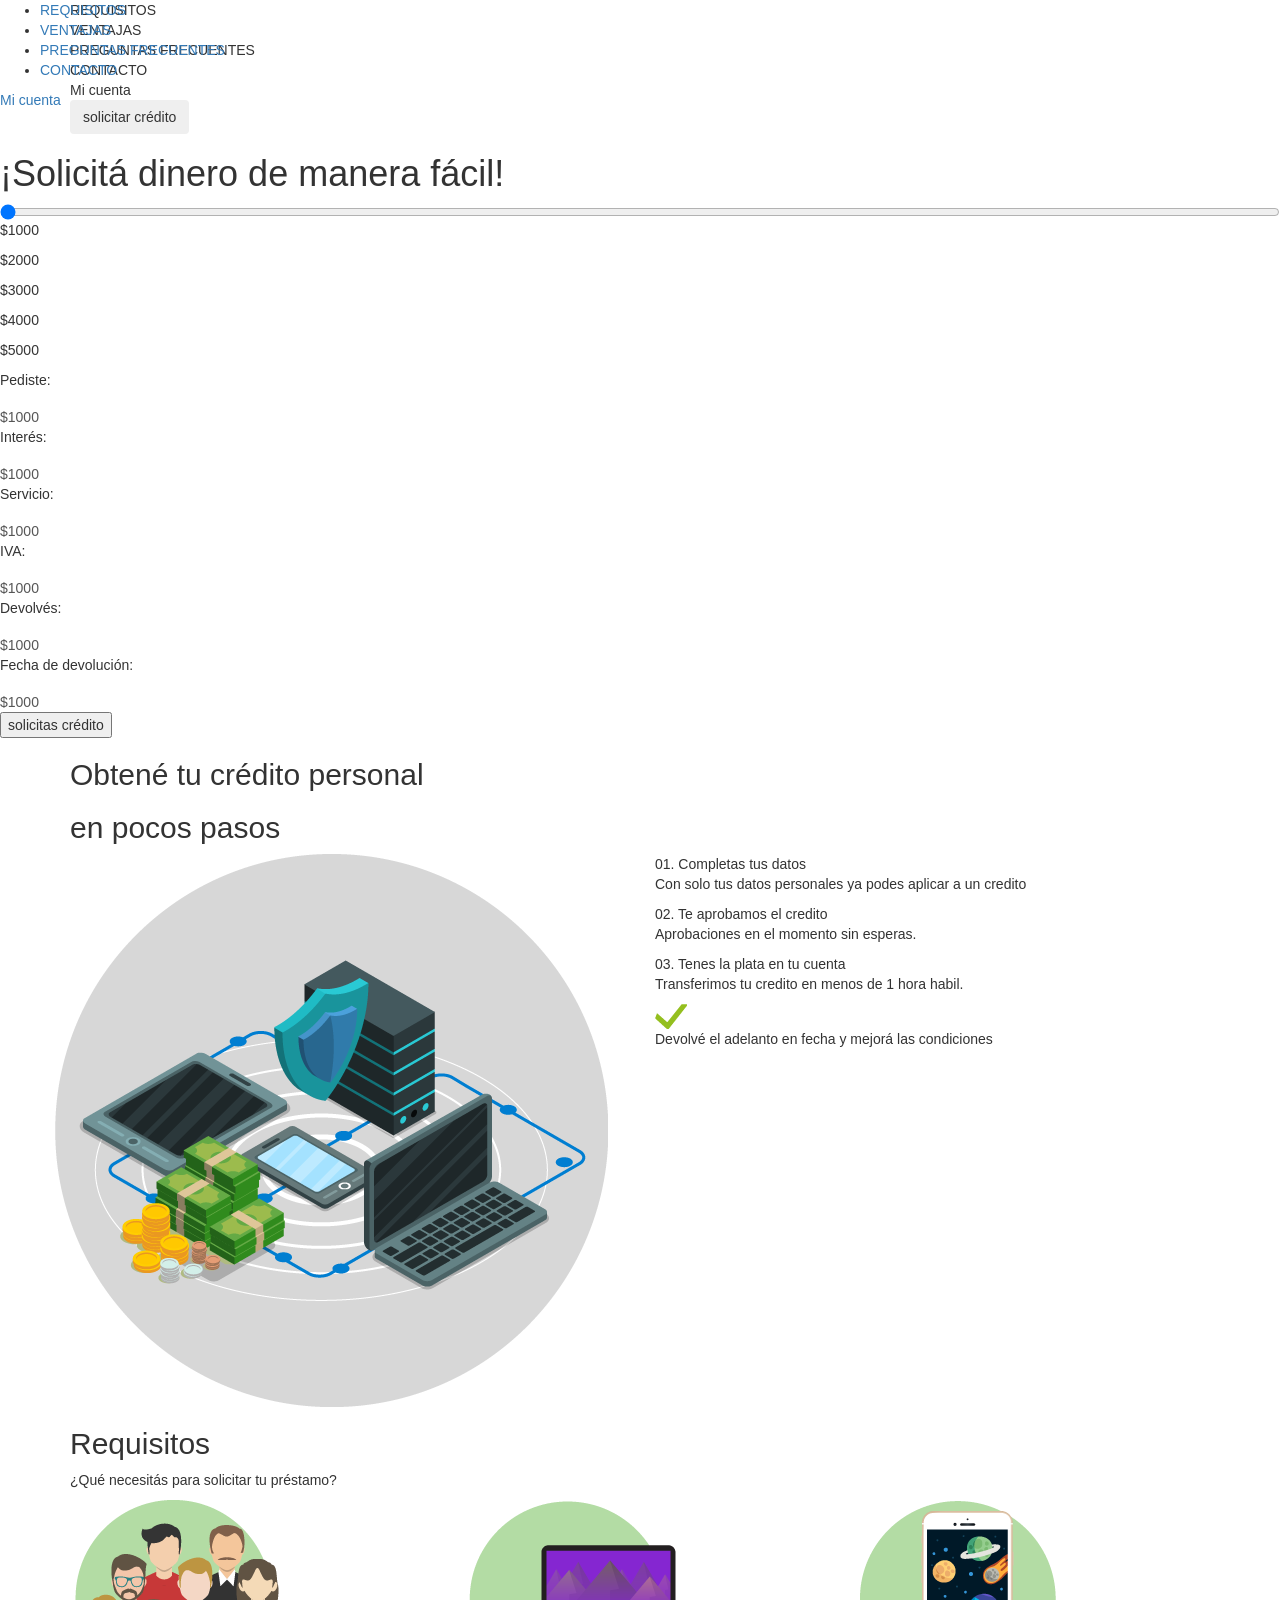
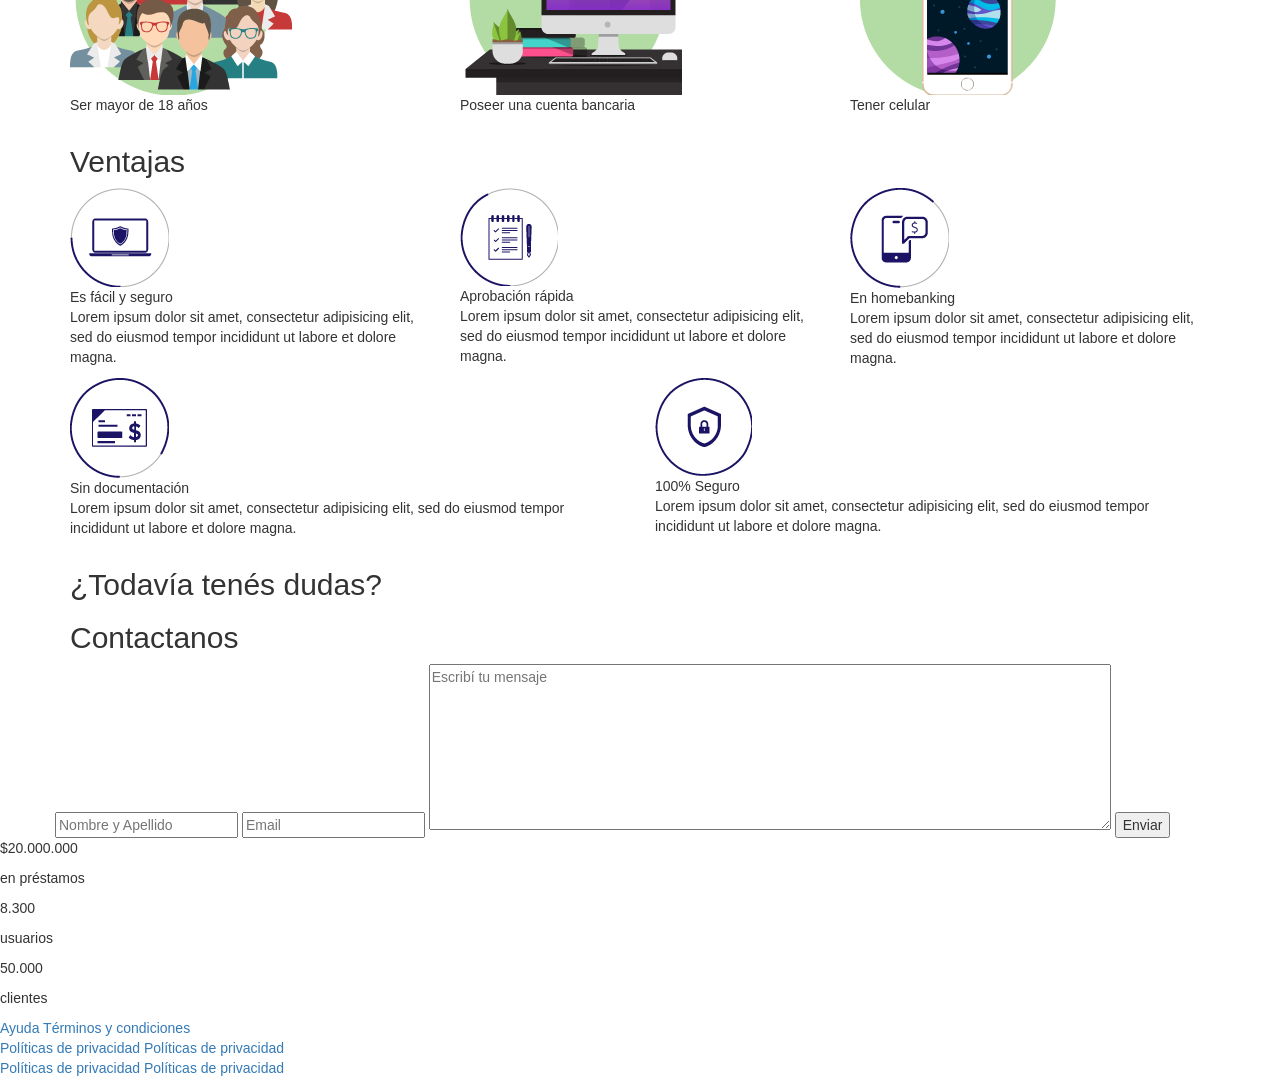
==== index.html @ 1335747f "fizzmod" ====
<!DOCTYPE html>
<html>
<head>
  <meta charset="utf-8">
  <meta name="viewport" content="width=device-width,user-scalable=no, initial-scale=1.0, maximum-scale=1.0, minimum-scale=1.0">
  <link rel="stylesheet" href="bootstrap/css/bootstrap-theme.css">
  <link rel="stylesheet" href="bootstrap/css/bootstrap-theme.min.css">
  <link rel="stylesheet" href="bootstrap/css/bootstrap.css">
  <link rel="stylesheet" href="bootstrap/css/bootstrap.min.css">
  <link href="https://fonts.googleapis.com/css?family=Open+Sans:300,400,600,700,800" rel="stylesheet">
  <link rel="stylesheet" href="/css/app.css">
  <title>AdelantosYA</title>
</head>
<body data-spy="scroll" data-target=".navbar" data-offset="50">
  <section class="order">
    <header class="container">
      <div class="layout">
        <div class="header">
          <div class="header-top">
            <div data-link="" class="app-menu-burger OSFillParent" href="#" id="b2-Menu">
              <div data-container="" class="app-menu-line"></div>
              <div data-container="" class="app-menu-line OSAutoMarginTop"></div>
              <div data-container="" class="app-menu-line OSAutoMarginTop"></div>
            </div>
            <div class="logo">
            </div>
          </div>
        </div>

        <div data-container="" class="center-content">
          <div class="center-content-header ph" id="b3-Top"></div>
          <div class="center-content-container ph" id="b3-Center">
            <div data-container="">
            </div>
          </div>
          <div class="center-content-bottom ph" id="b3-Bottom"></div>
        </div>

        <div class="menu">
          <div class="menu-background" style="cursor: pointer;"></div>
          <div class="app-menu-container">
            <div class="app-menu">
              <div class="top">
                <div class="top-overlay">
                </div>
              </div>
              <div class="bottom">
                <div class="list-item"><a href="#requirements" title="Requisitos"></a>REQUISITOS</div>
                <div class="list-item"><a href="#ventajas" title="Ventajas"></a>VENTAJAS</div>
                <div class="list-item"><a href="#preguntas-frecuentes" title="PreguntasFrecuentes"></a>PREGUNTAS FRECUENTES</div>
                <div class="list-item"><a href="#contact" title="Contacto"></a>CONTACTO</div>
                <div class="list-item"><a href="#mi-cuenta" title="Mi cuetna"></a>Mi cuenta</div>
                <button type="solicitud" name="button" class="btn">solicitar crédito</button>
              </div>
            </div>
          </div>
        </div>
      </div>

      <div class="container-fluid">
        <nav id="header" class="navbar navbar-fixed-top fixed-theme">
          <div class="logo">
          </div>
          <div class="menu-desktop">
            <ul>
              <li><a href="#requirements" title="requirements"class="menu-b">REQUISITOS</a></li>
              <li><a href="#ventajas" title="Ventajas" class="menu-b">VENTAJAS</a></li>
              <li><a href="#" class="menu-b">PREGUNTAS FRECUENTES</a></li>
              <li><a href="#contact" title="Contacto" class="menu-b">CONTACTO</a></li>
            </ul>
          </div>
          <div class="solicitud">
            <a href="#"><div class="user"></div>Mi cuenta</a>
          </div>
        </nav>
      </header>
      <div class="container-fluid">
        <div class="row">
          <div class="box">
            <form class="" action="index.html" method="post" oninput="pediste.value = '$'+(range.valueAsNumber * 1000)">

              <h2 class="number-mobile visible-xs visible-sm" id="numberMobile">$1000</h2>
              <h1 class="hidden-xs hidden-sm">¡Solicitá dinero de manera fácil!</h1>
              <input type="range" name="range" value="1" min="1" max="5" id="range" onchange="prestamo(this.value)">
              <div class="number hidden-xs hidden-sm">
                <p>$1000</p><p>$2000</p><p>$3000</p><p>$4000</p><p>$5000</p>
              </div>
              <div class="ticket">
                <div  class="title-answer underscore">
                  <p>Pediste:</p><output class="return" for="range" name="pediste">$1000</output>
                </div>
                <div class="title-answer underscore">
                  <p>Interés:</p><output class="return">$1000</output>
                </div>
                <div class="title-answer underscore">
                  <p>Servicio:</p><output class="return">$1000</output>
                </div>
                <div class="title-answer underscore underscore">
                  <p>IVA:</p><output class="return">$1000</output>
                </div>
                <div class="title-answer underscore">
                  <p>Devolvés:</p><output class="return">$1000</output>
                </div>
                <div class="title-answer underscore underscore">
                  <p>Fecha de devolución:</p><output class="return">$1000</output>
                </div>
              </div>
              <button type="¡SOLICITAR YA!" name="button" class="btn-medium">solicitas crédito</button>
            </form>
          </div>
        </div>
      </div>
    </div>
  </div>
</section>
<section class="pocos-pasos">
  <div class="container">
    <div class="row">
      <div class="col-md-12 title">
        <h2 class="title">Obtené tu crédito personal</h2>
        <h2 class="title">en pocos pasos</h2>
        <div class="bbottom">
        </div>
      </div>
      <div class="row title">
        <div class="col-md-6">
          <div class="img"><img src="img/pocos-pasos.png" alt="background-image"></div>
        </div>
        <div class="col-md-6">
          <div class="paragraph">
            <span class="subtitle">01. Completas tus datos</span>
            <p class="definition">Con solo tus datos personales ya podes aplicar a un credito</p>
          </div>
          <div class="paragraph">
            <span class="subtitle">02. Te aprobamos el credito</span>
            <p class="definition">Aprobaciones en el momento sin esperas.</p>
          </div>
          <div class="paragraph">
            <span class="subtitle">03. Tenes la plata en tu cuenta</span>
            <p class="definition">Transferimos tu credito en menos de 1 hora habil.</p>
          </div>
          <div class="violet">
            <div class="triangle">
            </div>
            <div class="tilde">
              <img src="img/tilde.png" alt="v" class="tilde">
            </div>
            <div>
              <p class="violet-typo">
                Devolvé el adelanto en fecha y mejorá las condiciones
              </p>
            </div>
          </div>
        </div>
      </div>
    </div>
  </div>
</section>
<section class="requirements">
  <div class="container"><a name="requirements"></a>
    <h2 class="title">Requisitos</h2>
    <div class="bbottom"></div>
    <div class="row">
      <div class="col-md-12">
        <p class="subtitle-req">¿Qué necesitás para solicitar tu préstamo?</p>
      </div>
      <div class="col-md-4 center">
        <img src="img/ser-mayor.png" alt="Ser mayor">
        <p class="subtitle">Ser mayor de 18 años</p>
      </div>
      <div class="col-md-4 center">
        <img src="img/homebancking.png" alt="Homebancking">
        <p class="subtitle">Poseer una cuenta bancaria</p>
      </div>
      <div class="col-md-4 center">
        <img src="img/celphone.png" alt="Celphone">
        <p class="subtitle">Tener celular</p>
      </div>
    </div>
  </div>
</section>
<section class="ventajas"><a name="ventajas"></a>
  <div class="container">
    <h2 class="title">Ventajas</h2>
    <div class="bbottom"></div>
    <div class="row">
      <div class="col-md-4 center">
        <figure>
          <img src="img/ventajas/1.png" alt="Seguridada">
          <figcaption class="subtitle-b">Es fácil y seguro</figcaption>
          <p class="definition-b">Lorem ipsum dolor sit amet, consectetur adipisicing elit, sed do eiusmod tempor incididunt ut labore et dolore magna.</p>
        </figure>
      </div>
      <div class="col-md-4 center">
        <figure>
          <img src="img/ventajas/2.png" alt="Aprobación">
          <figcaption class="subtitle-b">Aprobación rápida</figcaption>
          <p class="definition-b">Lorem ipsum dolor sit amet, consectetur adipisicing elit, sed do eiusmod tempor incididunt ut labore et dolore magna.</p>
        </figure>
      </div>
      <div class="col-md-4 center">
        <figure>
          <img src="img/ventajas/3.png" alt="On line">
          <figcaption class="subtitle-b">En homebanking</figcaption>
          <p class="definition-b">Lorem ipsum dolor sit amet, consectetur adipisicing elit, sed do eiusmod tempor incididunt ut labore et dolore magna.</p>
        </figure>
      </div>
    </div>
    <div class="row">
      <div class="col-md-6 center">
        <figure>
          <img src="img/ventajas/4.png" alt="Documentación">
          <figcaption class="subtitle-b">Sin documentación</figcaption>
          <p class="definition-c">Lorem ipsum dolor sit amet, consectetur adipisicing elit, sed do eiusmod tempor incididunt ut labore et dolore magna.</p>
        </figure>
      </div>
      <div class="col-md-6 center">
        <figure>
          <img src="img/ventajas/5.png" alt="Seguridad">
          <figcaption class="subtitle-b">100% Seguro</figcaption>
          <p class="definition-c">Lorem ipsum dolor sit amet, consectetur adipisicing elit, sed do eiusmod tempor incididunt ut labore et dolore magna.</p>
        </figure>
      </div>
    </div>
  </div>
</section>
<section class="contact">
  <div class="container"><a name="contact"></a>
    <h2 class="title">¿Todavía tenés dudas?</h2>
    <h2 class="title">Contactanos</h2>
    <div class="bbottom"></div>
    <div class="row">
      <col-md-12>
      <div class="box">
        <input type="name" name="Nombre y Apellido" placeholder="Nombre y Apellido" class="email">
        <input type="email" name="Email" placeholder="Email" class="email">
        <textarea name="name" rows="8" cols="80" class="email" placeholder="Escribí tu mensaje"></textarea>
        <input type="submit" name="Enviar" value="Enviar" class="btn-small">
      </div>
    </div>
  </div>
</div>
</section>
<section class="testimony">
  <div>
    <p class="result">$20.000.000</p>
    <p class="people">en préstamos</p>
  </div>
  <div>
    <p class="result">8.300</p>
    <p class="people">usuarios</p></div>
    <div>
      <p class="result">50.000</p>
      <p class="people">clientes</p>
    </div>
  </section>
  <footer>
    <div class="logo">
    </div>
    <div class="terminos">
      <a href="#" class="result">Ayuda</a>
      <a href="#" class="people">Términos y condiciones</a>
    </div>
    <div class="terminos">
      <a href="#" class="result">Políticas de privacidad</a>
      <a href="#" class="people">Políticas de privacidad</a>
    </div>
    <div class="terminos">
      <a href="#" class="result">Políticas de privacidad</a>
      <a href="#" class="people">Políticas de privacidad</a>
    </div>
  </footer>
  <script type="text/javascript" src="js/jquery-3.2.1.min.js"></script>
  <script src="js/function.js" charset="utf-8"></script>
  <script src="js/functions.js" charset="utf-8"></script>
</body>
</html>
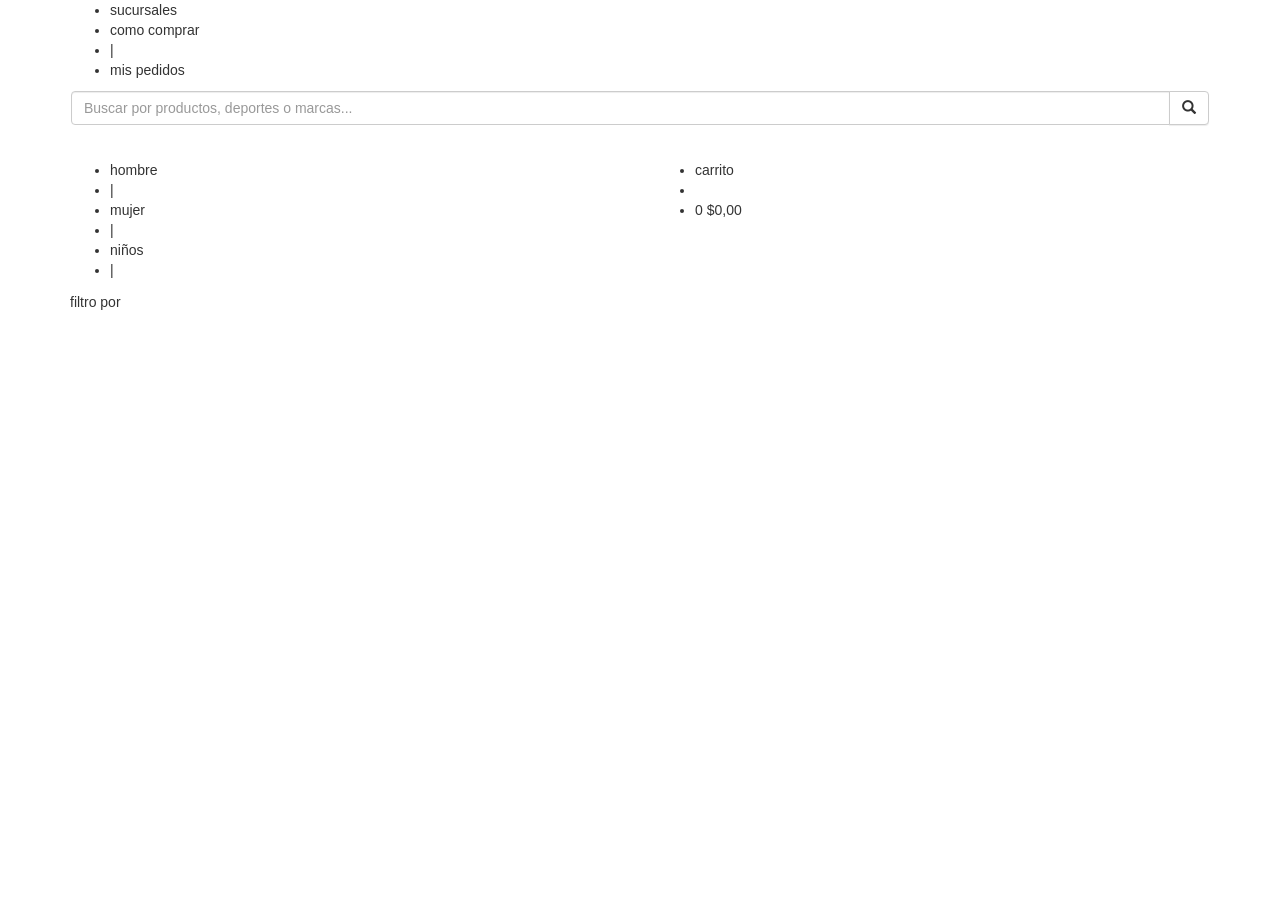
==== commit d622e077: "header" ====
--- a/index.html
+++ b/index.html
@@ -7,271 +7,120 @@
   <link rel="stylesheet" href="bootstrap/css/bootstrap-theme.min.css">
   <link rel="stylesheet" href="bootstrap/css/bootstrap.css">
   <link rel="stylesheet" href="bootstrap/css/bootstrap.min.css">
-  <link href="https://fonts.googleapis.com/css?family=Open+Sans:300,400,600,700,800" rel="stylesheet">
   <link rel="stylesheet" href="/css/app.css">
-  <title>AdelantosYA</title>
+  <title>Fizztest</title>
 </head>
-<body data-spy="scroll" data-target=".navbar" data-offset="50">
-  <section class="order">
-    <header class="container">
-      <div class="layout">
-        <div class="header">
-          <div class="header-top">
-            <div data-link="" class="app-menu-burger OSFillParent" href="#" id="b2-Menu">
-              <div data-container="" class="app-menu-line"></div>
-              <div data-container="" class="app-menu-line OSAutoMarginTop"></div>
-              <div data-container="" class="app-menu-line OSAutoMarginTop"></div>
-            </div>
-            <div class="logo">
-            </div>
-          </div>
-        </div>
-
-        <div data-container="" class="center-content">
-          <div class="center-content-header ph" id="b3-Top"></div>
-          <div class="center-content-container ph" id="b3-Center">
-            <div data-container="">
-            </div>
-          </div>
-          <div class="center-content-bottom ph" id="b3-Bottom"></div>
-        </div>
-
-        <div class="menu">
-          <div class="menu-background" style="cursor: pointer;"></div>
-          <div class="app-menu-container">
-            <div class="app-menu">
-              <div class="top">
-                <div class="top-overlay">
-                </div>
+<body>
+  <header>
+    <nav>
+      <div class="container">
+        <div class="row">
+          <div class="col-md-12">
+            <ul class="header">
+              <li class="uppercase"><div class="sucursales"></div>sucursales</li>
+              <li class="uppercase"><div class="comprar"></div>como comprar</li>
+              <li class="uppercase">|</li>
+              <li class="uppercase">mis pedidos</li>
+            </ul>
+            <div class="navbar">
+              <div class="fizztest"></div>
+              <div class="search">
+                <form class="classNameHere" role="search">
+                  <div class="input-group">
+                    <input type="text" class="form-control" placeholder="Buscar por productos, deportes o marcas..." name="srch-term" id="srch-term">
+                    <div class="input-group-btn">
+                      <button class="btn btn-default" type="submit"><i class="glyphicon glyphicon-search"></i></button>
+                    </div>
+                  </div>
+                </form>
               </div>
-              <div class="bottom">
-                <div class="list-item"><a href="#requirements" title="Requisitos"></a>REQUISITOS</div>
-                <div class="list-item"><a href="#ventajas" title="Ventajas"></a>VENTAJAS</div>
-                <div class="list-item"><a href="#preguntas-frecuentes" title="PreguntasFrecuentes"></a>PREGUNTAS FRECUENTES</div>
-                <div class="list-item"><a href="#contact" title="Contacto"></a>CONTACTO</div>
-                <div class="list-item"><a href="#mi-cuenta" title="Mi cuetna"></a>Mi cuenta</div>
-                <button type="solicitud" name="button" class="btn">solicitar crédito</button>
+              <div class="advertising">
               </div>
             </div>
           </div>
         </div>
       </div>
-
-      <div class="container-fluid">
-        <nav id="header" class="navbar navbar-fixed-top fixed-theme">
-          <div class="logo">
+    </header>
+    <main>
+      <div class="container">
+        <div class="row main-menu">
+          <div class="col-md-6">
+            <div class="left">
+              <ul class="main-left">
+                <li class="upper">hombre</li>
+                <li>|</li>
+                <li class="upper">mujer</li>
+                <li>|</li>
+                <li class="upper">niños</li>
+                <li>|</li>
+              </ul>
+            </div>
           </div>
-          <div class="menu-desktop">
-            <ul>
-              <li><a href="#requirements" title="requirements"class="menu-b">REQUISITOS</a></li>
-              <li><a href="#ventajas" title="Ventajas" class="menu-b">VENTAJAS</a></li>
-              <li><a href="#" class="menu-b">PREGUNTAS FRECUENTES</a></li>
-              <li><a href="#contact" title="Contacto" class="menu-b">CONTACTO</a></li>
-            </ul>
-          </div>
-          <div class="solicitud">
-            <a href="#"><div class="user"></div>Mi cuenta</a>
-          </div>
-        </nav>
-      </header>
-      <div class="container-fluid">
-        <div class="row">
-          <div class="box">
-            <form class="" action="index.html" method="post" oninput="pediste.value = '$'+(range.valueAsNumber * 1000)">
-
-              <h2 class="number-mobile visible-xs visible-sm" id="numberMobile">$1000</h2>
-              <h1 class="hidden-xs hidden-sm">¡Solicitá dinero de manera fácil!</h1>
-              <input type="range" name="range" value="1" min="1" max="5" id="range" onchange="prestamo(this.value)">
-              <div class="number hidden-xs hidden-sm">
-                <p>$1000</p><p>$2000</p><p>$3000</p><p>$4000</p><p>$5000</p>
-              </div>
-              <div class="ticket">
-                <div  class="title-answer underscore">
-                  <p>Pediste:</p><output class="return" for="range" name="pediste">$1000</output>
-                </div>
-                <div class="title-answer underscore">
-                  <p>Interés:</p><output class="return">$1000</output>
-                </div>
-                <div class="title-answer underscore">
-                  <p>Servicio:</p><output class="return">$1000</output>
-                </div>
-                <div class="title-answer underscore underscore">
-                  <p>IVA:</p><output class="return">$1000</output>
-                </div>
-                <div class="title-answer underscore">
-                  <p>Devolvés:</p><output class="return">$1000</output>
-                </div>
-                <div class="title-answer underscore underscore">
-                  <p>Fecha de devolución:</p><output class="return">$1000</output>
-                </div>
-              </div>
-              <button type="¡SOLICITAR YA!" name="button" class="btn-medium">solicitas crédito</button>
-            </form>
-          </div>
-        </div>
-      </div>
-    </div>
-  </div>
-</section>
-<section class="pocos-pasos">
-  <div class="container">
-    <div class="row">
-      <div class="col-md-12 title">
-        <h2 class="title">Obtené tu crédito personal</h2>
-        <h2 class="title">en pocos pasos</h2>
-        <div class="bbottom">
-        </div>
-      </div>
-      <div class="row title">
-        <div class="col-md-6">
-          <div class="img"><img src="img/pocos-pasos.png" alt="background-image"></div>
-        </div>
-        <div class="col-md-6">
-          <div class="paragraph">
-            <span class="subtitle">01. Completas tus datos</span>
-            <p class="definition">Con solo tus datos personales ya podes aplicar a un credito</p>
-          </div>
-          <div class="paragraph">
-            <span class="subtitle">02. Te aprobamos el credito</span>
-            <p class="definition">Aprobaciones en el momento sin esperas.</p>
-          </div>
-          <div class="paragraph">
-            <span class="subtitle">03. Tenes la plata en tu cuenta</span>
-            <p class="definition">Transferimos tu credito en menos de 1 hora habil.</p>
-          </div>
-          <div class="violet">
-            <div class="triangle">
-            </div>
-            <div class="tilde">
-              <img src="img/tilde.png" alt="v" class="tilde">
-            </div>
-            <div>
-              <p class="violet-typo">
-                Devolvé el adelanto en fecha y mejorá las condiciones
-              </p>
+          <div class="col-md-6">
+            <div class="rigth">
+              <ul class="main-right">
+                <li class="upper">carrito</li>
+                <li class="upper"><div class="cart"></div></li>
+                <li class="upper">0 $0,00</li>
+              </ul>
             </div>
           </div>
         </div>
       </div>
-    </div>
-  </div>
-</section>
-<section class="requirements">
-  <div class="container"><a name="requirements"></a>
-    <h2 class="title">Requisitos</h2>
-    <div class="bbottom"></div>
-    <div class="row">
-      <div class="col-md-12">
-        <p class="subtitle-req">¿Qué necesitás para solicitar tu préstamo?</p>
+    </main>
+    <section class="carrousel">
+      <div class="container">
+        <div class="row">
+          <div class="col-md-12">
+            <div class="topper"></div>
+          </div>
+        </div>
+        <div class="row">
+          <div class="col-md-10 col-md-offset-1 text-center brands">
+            <div class="adidas brand-icon"></div>
+            <div class="nike brand-icon"></div>
+            <div class="adidas1 brand-icon"></div>
+            <div class="neo brand-icon"></div>
+            <div class="puma brand-icon"></div>
+            <div class="topper1 brand-icon"></div>
+            <div class="reebook brand-icon"></div>
+            <div class="converse brand-icon"></div>
+            <div class="salomon brand-icon"></div>
+            <div class="disney brand-icon"></div>
+          </div>
+        </div>
       </div>
-      <div class="col-md-4 center">
-        <img src="img/ser-mayor.png" alt="Ser mayor">
-        <p class="subtitle">Ser mayor de 18 años</p>
+    </section>
+    <section class="catalog">
+      <div class="container">
+        <div class="row">
+          <div class="col-md-2">
+          filtro por
+          </div>
+        </div>
       </div>
-      <div class="col-md-4 center">
-        <img src="img/homebancking.png" alt="Homebancking">
-        <p class="subtitle">Poseer una cuenta bancaria</p>
-      </div>
-      <div class="col-md-4 center">
-        <img src="img/celphone.png" alt="Celphone">
-        <p class="subtitle">Tener celular</p>
-      </div>
-    </div>
-  </div>
-</section>
-<section class="ventajas"><a name="ventajas"></a>
-  <div class="container">
-    <h2 class="title">Ventajas</h2>
-    <div class="bbottom"></div>
-    <div class="row">
-      <div class="col-md-4 center">
-        <figure>
-          <img src="img/ventajas/1.png" alt="Seguridada">
-          <figcaption class="subtitle-b">Es fácil y seguro</figcaption>
-          <p class="definition-b">Lorem ipsum dolor sit amet, consectetur adipisicing elit, sed do eiusmod tempor incididunt ut labore et dolore magna.</p>
-        </figure>
-      </div>
-      <div class="col-md-4 center">
-        <figure>
-          <img src="img/ventajas/2.png" alt="Aprobación">
-          <figcaption class="subtitle-b">Aprobación rápida</figcaption>
-          <p class="definition-b">Lorem ipsum dolor sit amet, consectetur adipisicing elit, sed do eiusmod tempor incididunt ut labore et dolore magna.</p>
-        </figure>
-      </div>
-      <div class="col-md-4 center">
-        <figure>
-          <img src="img/ventajas/3.png" alt="On line">
-          <figcaption class="subtitle-b">En homebanking</figcaption>
-          <p class="definition-b">Lorem ipsum dolor sit amet, consectetur adipisicing elit, sed do eiusmod tempor incididunt ut labore et dolore magna.</p>
-        </figure>
-      </div>
-    </div>
-    <div class="row">
-      <div class="col-md-6 center">
-        <figure>
-          <img src="img/ventajas/4.png" alt="Documentación">
-          <figcaption class="subtitle-b">Sin documentación</figcaption>
-          <p class="definition-c">Lorem ipsum dolor sit amet, consectetur adipisicing elit, sed do eiusmod tempor incididunt ut labore et dolore magna.</p>
-        </figure>
-      </div>
-      <div class="col-md-6 center">
-        <figure>
-          <img src="img/ventajas/5.png" alt="Seguridad">
-          <figcaption class="subtitle-b">100% Seguro</figcaption>
-          <p class="definition-c">Lorem ipsum dolor sit amet, consectetur adipisicing elit, sed do eiusmod tempor incididunt ut labore et dolore magna.</p>
-        </figure>
-      </div>
-    </div>
-  </div>
-</section>
-<section class="contact">
-  <div class="container"><a name="contact"></a>
-    <h2 class="title">¿Todavía tenés dudas?</h2>
-    <h2 class="title">Contactanos</h2>
-    <div class="bbottom"></div>
-    <div class="row">
-      <col-md-12>
-      <div class="box">
-        <input type="name" name="Nombre y Apellido" placeholder="Nombre y Apellido" class="email">
-        <input type="email" name="Email" placeholder="Email" class="email">
-        <textarea name="name" rows="8" cols="80" class="email" placeholder="Escribí tu mensaje"></textarea>
-        <input type="submit" name="Enviar" value="Enviar" class="btn-small">
-      </div>
-    </div>
-  </div>
-</div>
-</section>
-<section class="testimony">
-  <div>
-    <p class="result">$20.000.000</p>
-    <p class="people">en préstamos</p>
-  </div>
-  <div>
-    <p class="result">8.300</p>
-    <p class="people">usuarios</p></div>
-    <div>
-      <p class="result">50.000</p>
-      <p class="people">clientes</p>
-    </div>
-  </section>
-  <footer>
-    <div class="logo">
-    </div>
-    <div class="terminos">
-      <a href="#" class="result">Ayuda</a>
-      <a href="#" class="people">Términos y condiciones</a>
-    </div>
-    <div class="terminos">
-      <a href="#" class="result">Políticas de privacidad</a>
-      <a href="#" class="people">Políticas de privacidad</a>
-    </div>
-    <div class="terminos">
-      <a href="#" class="result">Políticas de privacidad</a>
-      <a href="#" class="people">Políticas de privacidad</a>
-    </div>
-  </footer>
-  <script type="text/javascript" src="js/jquery-3.2.1.min.js"></script>
-  <script src="js/function.js" charset="utf-8"></script>
-  <script src="js/functions.js" charset="utf-8"></script>
-</body>
-</html>
+
+
+
+    </section>
+
+
+
+
+
+
+
+
+
+
+
+
+
+
+
+
+    <script type="text/javascript" src="js/jquery-3.2.1.min.js"></script>
+    <script src="js/function.js" charset="utf-8"></script>
+    <script src="js/functions.js" charset="utf-8"></script>
+  </body>
+  </html>
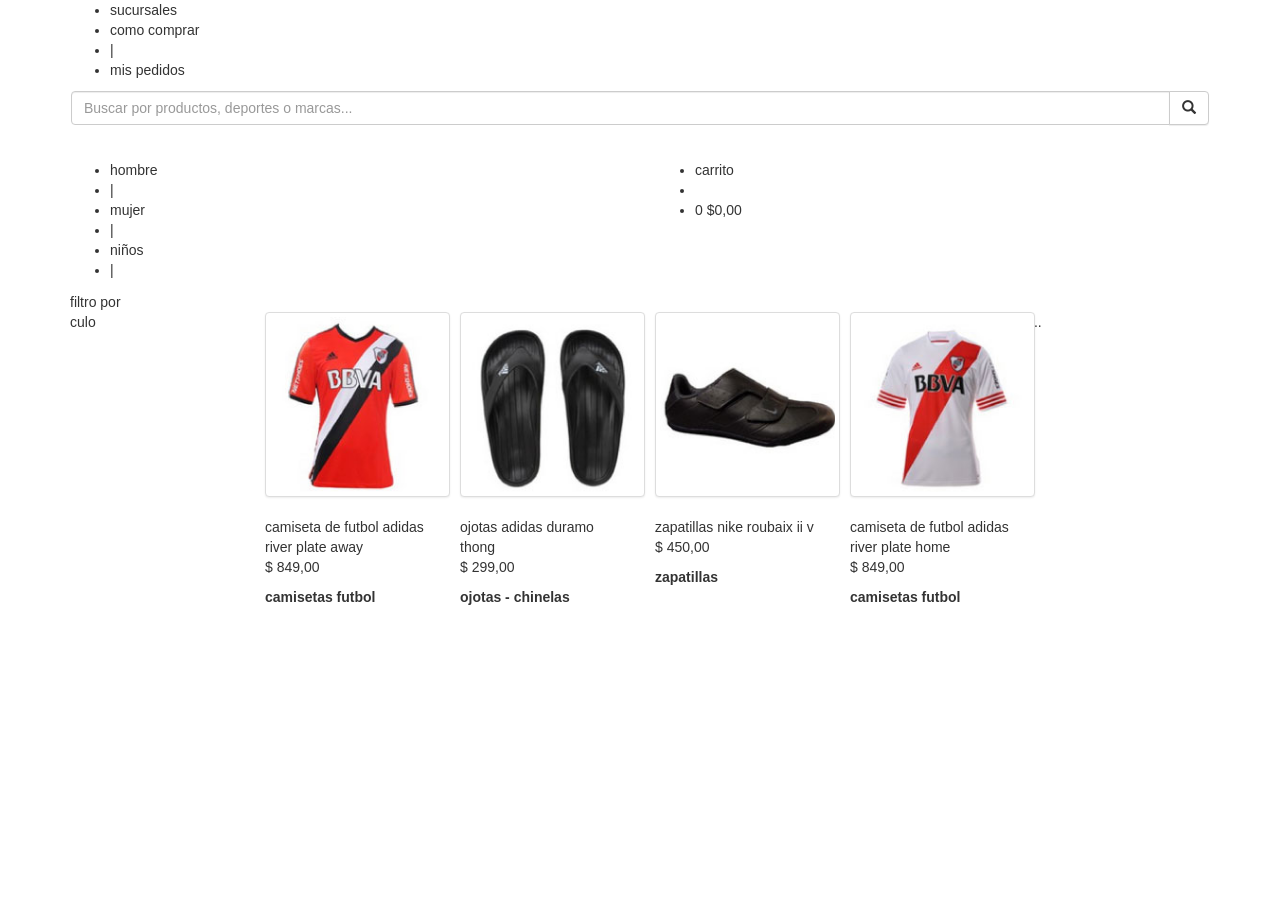
==== commit eedef85e: "catalo" ====
--- a/index.html
+++ b/index.html
@@ -75,7 +75,7 @@
             <div class="topper"></div>
           </div>
         </div>
-        <div class="row">
+        <div class="row marginb">
           <div class="col-md-10 col-md-offset-1 text-center brands">
             <div class="adidas brand-icon"></div>
             <div class="nike brand-icon"></div>
@@ -95,14 +95,78 @@
       <div class="container">
         <div class="row">
           <div class="col-md-2">
-          filtro por
+            filtro por
           </div>
         </div>
+        <div class="row">
+          <div class="col-md-2">
+            culo
+          </div>
+          <div class="col-md-2">
+            <a href="#" class="thumbnail marginb">
+              <img src="/img/catalog/--01.jpg" alt="...">
+            </a>
+            <figcaption class="title-product">
+              camiseta de futbol adidas river plate away
+            </figcaption>
+            <p class"price">
+              $ 849,00
+            </p>
+            <strong class"category">
+              camisetas futbol
+            </strong>
+            <div class="margin"></div>
+          </div>
+          <div class="col-md-2">
+            <a href="#" class="thumbnail marginb">
+              <img src="/img/catalog/--02.jpg" alt="...">
+            </a>
+            <figcaption class="title-product">
+              ojotas adidas duramo thong
+            </figcaption>
+            <p class"price">
+              $ 299,00
+            </p>
+            <strong class"category">
+              ojotas - chinelas
+            </strong>
+          </div>
+          <div class="col-md-2">
+            <a href="#" class="thumbnail marginb">
+              <img src="/img/catalog/--03.jpg" alt="...">
+            </a>
+            <figcaption class="title-product">
+              zapatillas nike roubaix ii v
+            </figcaption>
+            <p class"price">
+              $ 450,00
+            </p>
+            <strong class"category">
+              zapatillas
+            </strong>
+          </div>
+          <div class="col-md-2">
+            <a href="#" class="thumbnail marginb">
+              <img src="/img/catalog/--04.jpg" alt="...">
+            </a>
+            <figcaption class="title-product">
+              camiseta de futbol adidas river plate home
+            </figcaption>
+            <p class"price">
+              $ 849,00
+            </p>
+            <strong class"category">
+              camisetas futbol
+            </strong>
+          </div>
+          ...
+        </div>
       </div>
+    </div>
 
 
 
-    </section>
+  </section>
 
 
 
@@ -119,8 +183,8 @@
 
 
 
-    <script type="text/javascript" src="js/jquery-3.2.1.min.js"></script>
-    <script src="js/function.js" charset="utf-8"></script>
-    <script src="js/functions.js" charset="utf-8"></script>
-  </body>
-  </html>
+  <script type="text/javascript" src="js/jquery-3.2.1.min.js"></script>
+  <script src="js/function.js" charset="utf-8"></script>
+  <script src="js/functions.js" charset="utf-8"></script>
+</body>
+</html>
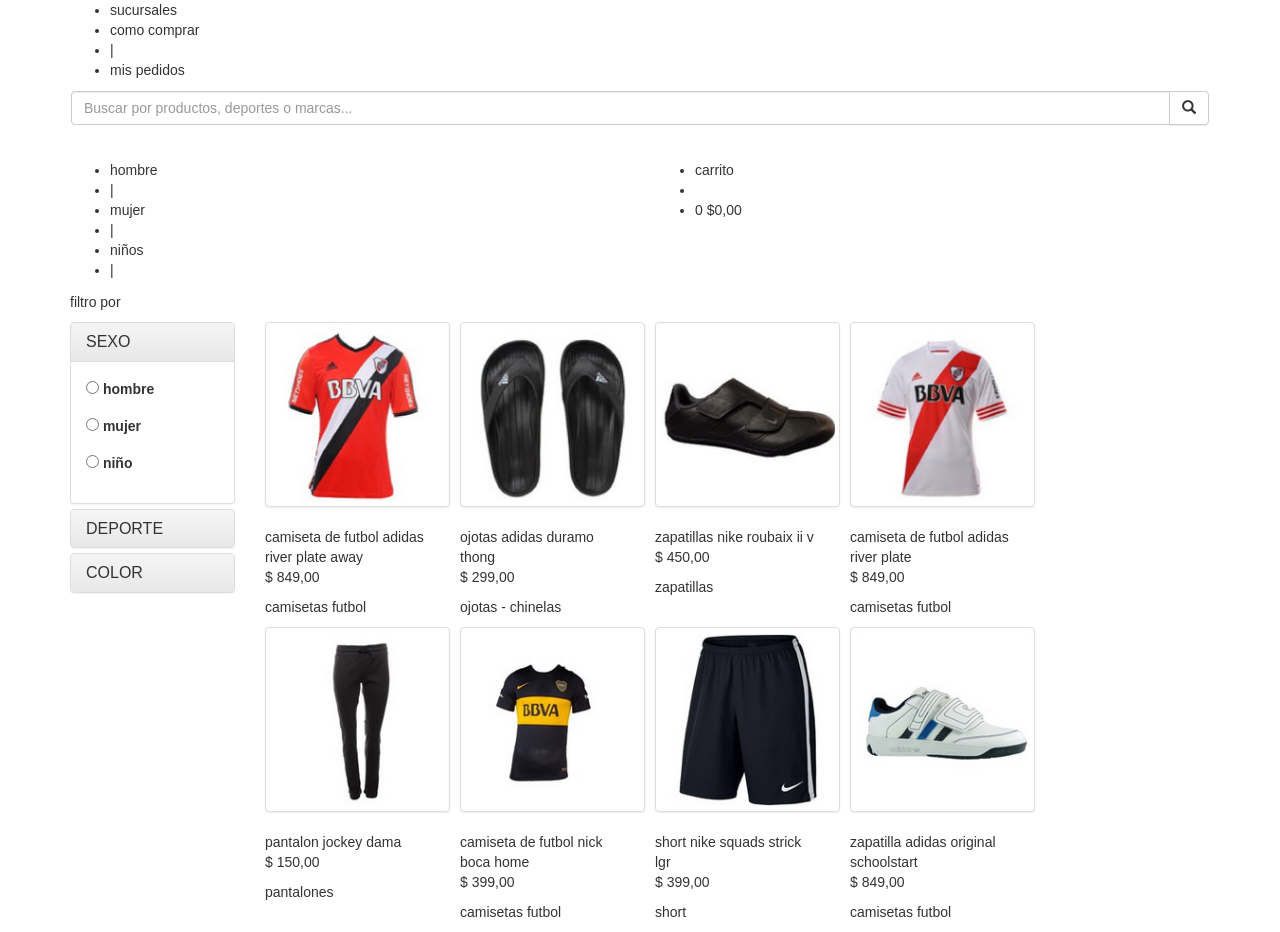
==== commit 90eb8998: "catalogo" ====
--- a/index.html
+++ b/index.html
@@ -95,12 +95,71 @@
       <div class="container">
         <div class="row">
           <div class="col-md-2">
-            filtro por
-          </div>
-        </div>
-        <div class="row">
-          <div class="col-md-2">
-            culo
+            <p class="italic">filtro por</p>
+          </div>
+        </div>
+        <div class="row">
+          <div class="col-md-2">
+            <div class="panel-group" id="accordion" role="tablist" aria-multiselectable="true">
+              <div class="panel panel-default">
+                <div class="panel-heading" role="tab" id="headingOne">
+                  <h4 class="panel-title">
+                    <a role="button" data-toggle="collapse" data-parent="#accordion" href="#collapseOne" aria-expanded="true" aria-controls="collapseOne">
+                      SEXO
+                    </a>
+                  </h4>
+                </div>
+                <div id="collapseOne" class="panel-collapse collapse in" role="tabpanel" aria-labelledby="headingOne">
+                  <div class="panel-body">
+                  <form action="index.html" method="post">
+                    <fieldset>
+                      <p>
+                        <input type="radio" name="size" id="hombre" value="hombre">
+                        <label for="hombre">hombre</label>
+                      </p>
+                      <p>
+                        <input type="radio" name="size" id="mujer" value="mujer">
+                        <label for="mujer">mujer</label>
+                      </p>
+                      <p>
+                        <input type="radio" name="size" id="niño" value="niño">
+                        <label for="niño">niño</label>
+                      </p>
+                    </fieldset>
+                  </form>
+                  </div>
+                </div>
+              </div>
+              <div class="panel panel-default">
+                <div class="panel-heading" role="tab" id="headingTwo">
+                  <h4 class="panel-title">
+                    <a class="collapsed" role="button" data-toggle="collapse" data-parent="#accordion" href="#collapseTwo" aria-expanded="false" aria-controls="collapseTwo">
+                      DEPORTE
+                    </a>
+                  </h4>
+                </div>
+                <div id="collapseTwo" class="panel-collapse collapse" role="tabpanel" aria-labelledby="headingTwo">
+                  <div class="panel-body">
+                </div>
+                </div>
+              </div>
+              <div class="panel panel-default">
+                <div class="panel-heading" role="tab" id="headingThree">
+                  <h4 class="panel-title">
+                    <a class="collapsed" role="button" data-toggle="collapse" data-parent="#accordion" href="#collapseThree" aria-expanded="false" aria-controls="collapseThree">
+                      COLOR
+                    </a>
+                  </h4>
+                </div>
+                <div id="collapseThree" class="panel-collapse collapse" role="tabpanel" aria-labelledby="headingThree">
+                  <div class="panel-body">
+                  </div>
+                </div>
+              </div>
+            </div>
+
+
+
           </div>
           <div class="col-md-2">
             <a href="#" class="thumbnail marginb">
@@ -109,13 +168,17 @@
             <figcaption class="title-product">
               camiseta de futbol adidas river plate away
             </figcaption>
+            <div class="price">
             <p class"price">
               $ 849,00
             </p>
-            <strong class"category">
+          </div>
+          <div class="category">
+            <p class"category">
               camisetas futbol
-            </strong>
+            </p>
             <div class="margin"></div>
+          </div>
           </div>
           <div class="col-md-2">
             <a href="#" class="thumbnail marginb">
@@ -124,12 +187,16 @@
             <figcaption class="title-product">
               ojotas adidas duramo thong
             </figcaption>
-            <p class"price">
-              $ 299,00
-            </p>
-            <strong class"category">
+            <div class="price">
+              <p class"price">
+                $ 299,00
+              </p>
+            </div>
+            <div class="category">
+            <p class"category">
               ojotas - chinelas
-            </strong>
+            </p>
+          </div>
           </div>
           <div class="col-md-2">
             <a href="#" class="thumbnail marginb">
@@ -138,53 +205,120 @@
             <figcaption class="title-product">
               zapatillas nike roubaix ii v
             </figcaption>
-            <p class"price">
-              $ 450,00
-            </p>
-            <strong class"category">
+            <div class="price">
+              <p class"price">
+                $ 450,00
+              </p>
+            </div><div class="category">
+            <p class"category">
               zapatillas
-            </strong>
+            </p>
+          </div>
           </div>
           <div class="col-md-2">
             <a href="#" class="thumbnail marginb">
               <img src="/img/catalog/--04.jpg" alt="...">
             </a>
             <figcaption class="title-product">
-              camiseta de futbol adidas river plate home
+              camiseta de futbol adidas river plate
             </figcaption>
+            <div class="price">
+              <p class"price">
+                $ 849,00
+              </p>
+            </div>
+            <div class="category">
+            <p class"category">
+              camisetas futbol
+            </p>
+          </div>
+          </div>
+        </div>
+
+        <div class="row">
+          <div class="col-md-1 col-md-offset-1">
+          </div>
+        <div class="col-md-2">
+          <a href="#" class="thumbnail marginb">
+            <img src="/img/catalog/c-04.jpg" alt="...">
+          </a>
+          <figcaption class="title-product">
+            pantalon jockey dama
+          </figcaption>
+          <div class="price">
+          <p class"price">
+            $ 150,00
+          </p>
+        </div>
+        <div class="category">
+          <p class"category">
+            pantalones
+          </p>
+        </div>
+        </div>
+        <div class="col-md-2">
+          <a href="#" class="thumbnail marginb">
+            <img src="/img/catalog/c-03.jpg" alt="...">
+          </a>
+          <figcaption class="title-product">
+            camiseta de futbol nick boca home
+          </figcaption>
+          <div class="price">
+            <p class"price">
+              $ 399,00
+            </p>
+          </div>
+          <div class="category">
+            <p class"category">
+              camisetas futbol
+            </p>
+          </div>
+        </div>
+        <div class="col-md-2">
+          <a href="#" class="thumbnail marginb">
+            <img src="/img/catalog/c-02.jpg" alt="...">
+          </a>
+          <figcaption class="title-product">
+            short nike squads strick lgr
+          </figcaption>
+          <div class="price">
+            <p class"price">
+              $ 399,00
+            </p>
+          </div>
+          <div class="category">
+          <p class"category">
+            short
+          </p>
+        </div>
+        </div>
+        <div class="col-md-2">
+          <a href="#" class="thumbnail marginb">
+            <img src="/img/catalog/c-01.jpg" alt="...">
+          </a>
+          <figcaption class="title-product">
+            zapatilla adidas original schoolstart
+          </figcaption>
+          <div class="price">
             <p class"price">
               $ 849,00
             </p>
-            <strong class"category">
-              camisetas futbol
-            </strong>
-          </div>
-          ...
-        </div>
+          </div>
+          <div class="category">
+          <p class"category">
+            camisetas futbol
+          </p>
+        </div>
+        </div>
+      </div>
       </div>
     </div>
 
 
 
   </section>
-
-
-
-
-
-
-
-
-
-
-
-
-
-
-
-
   <script type="text/javascript" src="js/jquery-3.2.1.min.js"></script>
-  <script src="js/function.js" charset="utf-8"></script>
-  <script src="js/functions.js" charset="utf-8"></script>
+  <script type="text/javascript" src="bootstrap/js/bootstrap.min.js"></script>
+  <script type="text/javascript" src="bootstrap/js/bootstrap.js"></script>
 </body>
 </html>
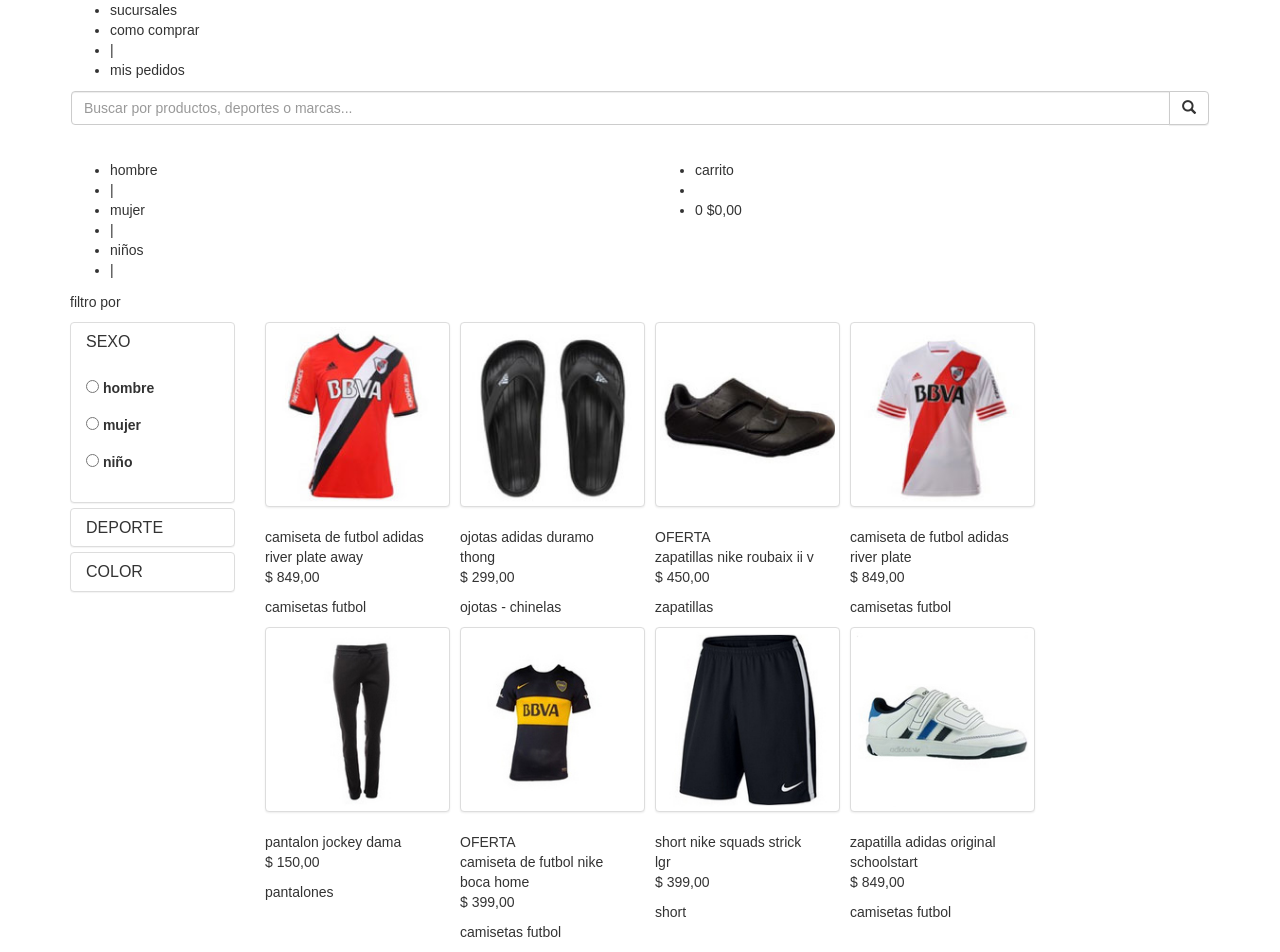
==== commit d9ecc7b5: "home" ====
--- a/index.html
+++ b/index.html
@@ -102,54 +102,78 @@
           <div class="col-md-2">
             <div class="panel-group" id="accordion" role="tablist" aria-multiselectable="true">
               <div class="panel panel-default">
-                <div class="panel-heading" role="tab" id="headingOne">
-                  <h4 class="panel-title">
-                    <a role="button" data-toggle="collapse" data-parent="#accordion" href="#collapseOne" aria-expanded="true" aria-controls="collapseOne">
-                      SEXO
-                    </a>
-                  </h4>
+                <div class="orange">
+                  <div class="panel-heading" role="tab" id="headingOne">
+                    <h4 class="panel-title">
+                      <a role="button" data-toggle="collapse" data-parent="#accordion" href="#collapseOne" aria-expanded="true" aria-controls="collapseOne" class="orange">
+                        <div class="justify">
+                          <div>
+                            SEXO
+                          </div>
+                          <div class="more-orange">
+                          </div>
+                        </div>
+                      </a>
+                    </h4>
+                  </div>
                 </div>
                 <div id="collapseOne" class="panel-collapse collapse in" role="tabpanel" aria-labelledby="headingOne">
                   <div class="panel-body">
-                  <form action="index.html" method="post">
-                    <fieldset>
-                      <p>
-                        <input type="radio" name="size" id="hombre" value="hombre">
-                        <label for="hombre">hombre</label>
-                      </p>
-                      <p>
-                        <input type="radio" name="size" id="mujer" value="mujer">
-                        <label for="mujer">mujer</label>
-                      </p>
-                      <p>
-                        <input type="radio" name="size" id="niño" value="niño">
-                        <label for="niño">niño</label>
-                      </p>
-                    </fieldset>
-                  </form>
+                    <form action="index.html" method="post">
+                      <fieldset>
+                        <p>
+                          <input type="radio" name="size" id="hombre" value="hombre">
+                          <label for="hombre">hombre</label>
+                        </p>
+                        <p>
+                          <input type="radio" name="size" id="mujer" value="mujer">
+                          <label for="mujer">mujer</label>
+                        </p>
+                        <p>
+                          <input type="radio" name="size" id="niño" value="niño">
+                          <label for="niño">niño</label>
+                        </p>
+                      </fieldset>
+                    </form>
                   </div>
                 </div>
               </div>
               <div class="panel panel-default">
-                <div class="panel-heading" role="tab" id="headingTwo">
-                  <h4 class="panel-title">
-                    <a class="collapsed" role="button" data-toggle="collapse" data-parent="#accordion" href="#collapseTwo" aria-expanded="false" aria-controls="collapseTwo">
-                      DEPORTE
-                    </a>
-                  </h4>
+                <div class="black">
+                  <div class="panel-heading" role="tab" id="headingTwo">
+                    <h4 class="panel-title">
+                      <a class="collapsed" role="button" data-toggle="collapse" data-parent="#accordion" href="#collapseTwo" aria-expanded="false" aria-controls="collapseTwo">
+                        <div class="justify">
+                          <div>
+                            DEPORTE
+                          </div>
+                          <div class="more-black">
+                          </div>
+                        </div>
+                      </a>
+                    </h4>
+                  </div>
                 </div>
                 <div id="collapseTwo" class="panel-collapse collapse" role="tabpanel" aria-labelledby="headingTwo">
                   <div class="panel-body">
-                </div>
+                  </div>
                 </div>
               </div>
               <div class="panel panel-default">
-                <div class="panel-heading" role="tab" id="headingThree">
-                  <h4 class="panel-title">
-                    <a class="collapsed" role="button" data-toggle="collapse" data-parent="#accordion" href="#collapseThree" aria-expanded="false" aria-controls="collapseThree">
-                      COLOR
-                    </a>
-                  </h4>
+                <div class="black">
+                  <div class="panel-heading" role="tab" id="headingThree">
+                    <h4 class="panel-title">
+                      <a class="collapsed" role="button" data-toggle="collapse" data-parent="#accordion" href="#collapseThree" aria-expanded="false" aria-controls="collapseThree">
+                        <div class="justify">
+                          <div>
+                            COLOR
+                          </div>
+                          <div class="more-black">
+                          </div>
+                        </div>
+                      </a>
+                    </h4>
+                  </div>
                 </div>
                 <div id="collapseThree" class="panel-collapse collapse" role="tabpanel" aria-labelledby="headingThree">
                   <div class="panel-body">
@@ -157,9 +181,6 @@
                 </div>
               </div>
             </div>
-
-
-
           </div>
           <div class="col-md-2">
             <a href="#" class="thumbnail marginb">
@@ -168,17 +189,17 @@
             <figcaption class="title-product">
               camiseta de futbol adidas river plate away
             </figcaption>
-            <div class="price">
-            <p class"price">
-              $ 849,00
-            </p>
-          </div>
-          <div class="category">
-            <p class"category">
-              camisetas futbol
-            </p>
-            <div class="margin"></div>
-          </div>
+            <div class="justify">
+              <p class="price">
+                $ 849,00
+              </p>
+              <div class="adidas-little">
+              </div>
+            </div>
+              <p class="category">
+                camisetas futbol
+              </p>
+              <div class="margin"></div>
           </div>
           <div class="col-md-2">
             <a href="#" class="thumbnail marginb">
@@ -187,33 +208,37 @@
             <figcaption class="title-product">
               ojotas adidas duramo thong
             </figcaption>
-            <div class="price">
-              <p class"price">
+            <div class="justify">
+              <p class="price">
                 $ 299,00
               </p>
-            </div>
-            <div class="category">
-            <p class"category">
-              ojotas - chinelas
-            </p>
-          </div>
-          </div>
-          <div class="col-md-2">
-            <a href="#" class="thumbnail marginb">
+              <div class="adidas-little">
+              </div>
+            </div>
+              <p class="category">
+                ojotas - chinelas
+              </p>
+          </div>
+          <div class="col-md-2">
+            <a href="#" class="thumbnail">
               <img src="/img/catalog/--03.jpg" alt="...">
             </a>
+            <div class="sale">
+              OFERTA
+            </div>
             <figcaption class="title-product">
               zapatillas nike roubaix ii v
             </figcaption>
-            <div class="price">
+            <div class="justify">
               <p class"price">
                 $ 450,00
               </p>
-            </div><div class="category">
-            <p class"category">
-              zapatillas
-            </p>
-          </div>
+              <div class="nike-little">
+              </div>
+            </div>
+              <p class="category">
+                zapatillas
+              </p>
           </div>
           <div class="col-md-2">
             <a href="#" class="thumbnail marginb">
@@ -222,101 +247,108 @@
             <figcaption class="title-product">
               camiseta de futbol adidas river plate
             </figcaption>
-            <div class="price">
-              <p class"price">
+            <div class="justify">
+              <p class="price">
                 $ 849,00
               </p>
-            </div>
-            <div class="category">
-            <p class"category">
-              camisetas futbol
-            </p>
-          </div>
-          </div>
-        </div>
-
+              <div class="adidas-little">
+              </div>
+            </div>
+              <p class="category">
+                camisetas futbol
+              </p>
+          </div>
+        </div>
         <div class="row">
           <div class="col-md-1 col-md-offset-1">
           </div>
-        <div class="col-md-2">
-          <a href="#" class="thumbnail marginb">
-            <img src="/img/catalog/c-04.jpg" alt="...">
-          </a>
-          <figcaption class="title-product">
-            pantalon jockey dama
-          </figcaption>
-          <div class="price">
-          <p class"price">
-            $ 150,00
-          </p>
-        </div>
-        <div class="category">
-          <p class"category">
-            pantalones
-          </p>
-        </div>
-        </div>
-        <div class="col-md-2">
-          <a href="#" class="thumbnail marginb">
-            <img src="/img/catalog/c-03.jpg" alt="...">
-          </a>
-          <figcaption class="title-product">
-            camiseta de futbol nick boca home
-          </figcaption>
-          <div class="price">
-            <p class"price">
-              $ 399,00
-            </p>
-          </div>
-          <div class="category">
-            <p class"category">
-              camisetas futbol
-            </p>
-          </div>
-        </div>
-        <div class="col-md-2">
-          <a href="#" class="thumbnail marginb">
-            <img src="/img/catalog/c-02.jpg" alt="...">
-          </a>
-          <figcaption class="title-product">
-            short nike squads strick lgr
-          </figcaption>
-          <div class="price">
-            <p class"price">
-              $ 399,00
-            </p>
-          </div>
-          <div class="category">
-          <p class"category">
-            short
-          </p>
-        </div>
-        </div>
-        <div class="col-md-2">
-          <a href="#" class="thumbnail marginb">
-            <img src="/img/catalog/c-01.jpg" alt="...">
-          </a>
-          <figcaption class="title-product">
-            zapatilla adidas original schoolstart
-          </figcaption>
-          <div class="price">
-            <p class"price">
-              $ 849,00
-            </p>
-          </div>
-          <div class="category">
-          <p class"category">
-            camisetas futbol
-          </p>
-        </div>
-        </div>
-      </div>
+          <div class="col-md-2">
+            <a href="#" class="thumbnail marginb">
+              <img src="/img/catalog/c-04.jpg" alt="...">
+            </a>
+            <figcaption class="title-product marginc">
+              pantalon jockey dama
+            </figcaption>
+            <div class="justify">
+              <p class="price">
+                $ 150,00
+              </p>
+              <div class="jokey-little">
+              </div>
+            </div>
+              <p class="category">
+                pantalones
+              </p>
+          </div>
+          <div class="col-md-2">
+            <a href="#" class="thumbnail">
+              <img src="/img/catalog/c-03.jpg" alt="...">
+            </a>
+            <div class="sale">
+              OFERTA
+            </div>
+            <figcaption class="title-product">
+              camiseta de futbol nike boca home
+            </figcaption>
+            <div class="justify">
+              <p class="price">
+                $ 399,00
+              </p>
+              <div class="nike-little">
+              </div>
+            </div>
+              <p class="category">
+                camisetas futbol
+              </p>
+          </div>
+          <div class="col-md-2">
+            <a href="#" class="thumbnail marginb">
+              <img src="/img/catalog/c-02.jpg" alt="...">
+            </a>
+            <figcaption class="title-product">
+              short nike squads strick lgr
+            </figcaption>
+            <div class="justify">
+              <p class="price">
+                $ 399,00
+              </p>
+              <div class="nike-little">
+              </div>
+            </div>
+              <p class="category">
+                short
+              </p>
+          </div>
+          <div class="col-md-2">
+            <a href="#" class="thumbnail marginb">
+              <img src="/img/catalog/c-01.jpg" alt="...">
+            </a>
+            <figcaption class="title-product">
+              zapatilla adidas original schoolstart
+            </figcaption>
+            <div class="justify">
+              <p class="price">
+                $ 849,00
+              </p>
+              <div class="adidas-little">
+              </div>
+            </div>
+              <p class="category">
+                camisetas futbol
+              </p>
+          </div>
+        </div>
       </div>
     </div>
-
-
-
   </section>
+  <footer>
+  <div class="icons">
+    <div class="vtex">
+    </div>
+    <div class="fizzmod">
+    </div>
+  </div>
+  </footer>
   <script type="text/javascript" src="js/jquery-3.2.1.min.js"></script>
   <script type="text/javascript" src="bootstrap/js/bootstrap.min.js"></script>
   <script type="text/javascript" src="bootstrap/js/bootstrap.js"></script>
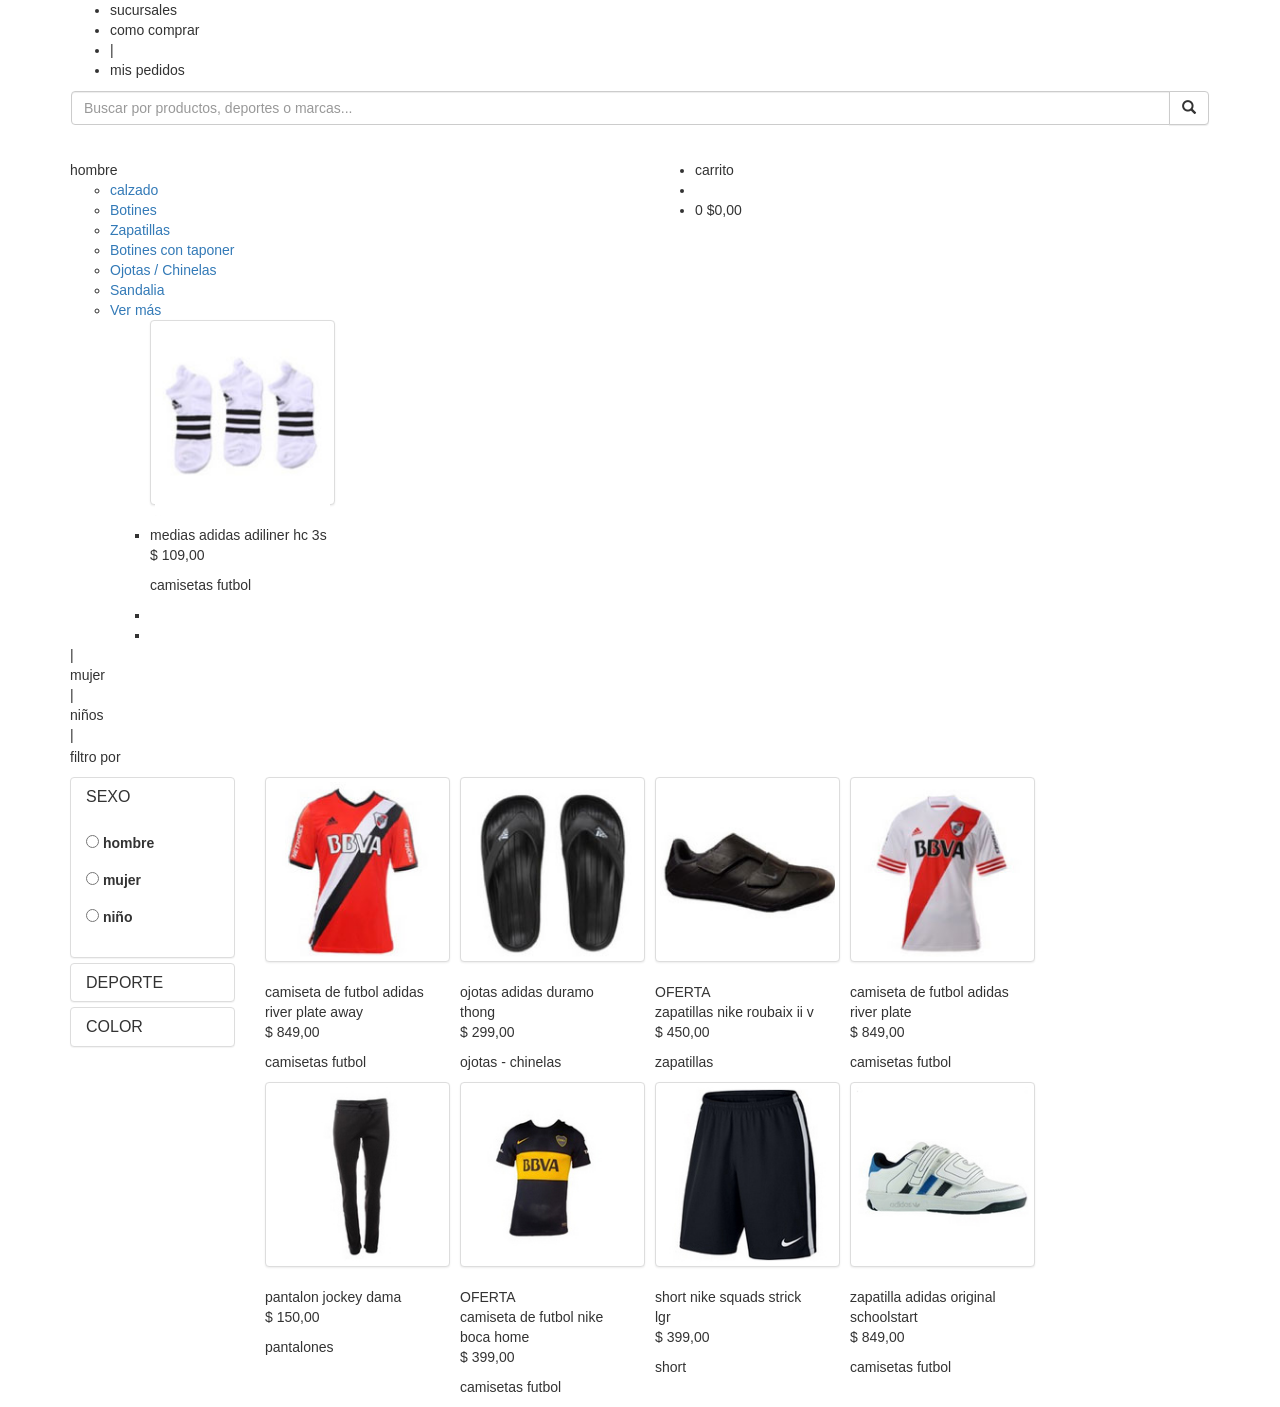
==== commit 24560df3: "home ready" ====
--- a/index.html
+++ b/index.html
@@ -45,9 +45,46 @@
       <div class="container">
         <div class="row main-menu">
           <div class="col-md-6">
-            <div class="left">
-              <ul class="main-left">
-                <li class="upper">hombre</li>
+            <div class="left" id="menu">
+              <ul class="main-left nav">
+                <li class="upper">
+                  hombre
+                  <ul>
+                    <li class="title-submenu"><a href="">calzado</a></li>
+                    <li><a href="">Botines</a></li>
+                    <li><a href="">Zapatillas</a></li>
+                    <li><a href="">Botines con taponer</a></li>
+                    <li><a href="">Ojotas / Chinelas</a></li>
+                    <li><a href="">Sandalia</a></li>
+                    <li><a href=""><div class="submenu-more"><div class="bold">Ver más</div><div class="more"></div></div></a>
+                      <ul>
+                        <li>
+                          <div class="figure">
+                            <a href="#" class="thumbnail">
+                              <img src="/img/catalog/medias.jpg" alt="...">
+                            </a>
+                            <figcaption class="title-product">
+                              medias adidas adiliner hc 3s
+                            </figcaption>
+                            <div class="justify">
+                              <p class="price">
+                                $ 109,00
+                              </p>
+                              <div class="adidas-little">
+                              </div>
+                            </div>
+                            <p class="category">
+                              camisetas futbol
+                            </p>
+                            <div class="margin"></div>
+                          </div>
+                        </li>
+                        <li></li>
+                        <li></li>
+                      </ul>
+                    </li>
+                  </ul>
+                </li>
                 <li>|</li>
                 <li class="upper">mujer</li>
                 <li>|</li>
@@ -196,10 +233,10 @@
               <div class="adidas-little">
               </div>
             </div>
-              <p class="category">
-                camisetas futbol
-              </p>
-              <div class="margin"></div>
+            <p class="category">
+              camisetas futbol
+            </p>
+            <div class="margin"></div>
           </div>
           <div class="col-md-2">
             <a href="#" class="thumbnail marginb">
@@ -215,9 +252,9 @@
               <div class="adidas-little">
               </div>
             </div>
-              <p class="category">
-                ojotas - chinelas
-              </p>
+            <p class="category">
+              ojotas - chinelas
+            </p>
           </div>
           <div class="col-md-2">
             <a href="#" class="thumbnail">
@@ -236,9 +273,9 @@
               <div class="nike-little">
               </div>
             </div>
-              <p class="category">
-                zapatillas
-              </p>
+            <p class="category">
+              zapatillas
+            </p>
           </div>
           <div class="col-md-2">
             <a href="#" class="thumbnail marginb">
@@ -254,9 +291,9 @@
               <div class="adidas-little">
               </div>
             </div>
-              <p class="category">
-                camisetas futbol
-              </p>
+            <p class="category">
+              camisetas futbol
+            </p>
           </div>
         </div>
         <div class="row">
@@ -276,9 +313,9 @@
               <div class="jokey-little">
               </div>
             </div>
-              <p class="category">
-                pantalones
-              </p>
+            <p class="category">
+              pantalones
+            </p>
           </div>
           <div class="col-md-2">
             <a href="#" class="thumbnail">
@@ -297,9 +334,9 @@
               <div class="nike-little">
               </div>
             </div>
-              <p class="category">
-                camisetas futbol
-              </p>
+            <p class="category">
+              camisetas futbol
+            </p>
           </div>
           <div class="col-md-2">
             <a href="#" class="thumbnail marginb">
@@ -315,9 +352,9 @@
               <div class="nike-little">
               </div>
             </div>
-              <p class="category">
-                short
-              </p>
+            <p class="category">
+              short
+            </p>
           </div>
           <div class="col-md-2">
             <a href="#" class="thumbnail marginb">
@@ -333,21 +370,21 @@
               <div class="adidas-little">
               </div>
             </div>
-              <p class="category">
-                camisetas futbol
-              </p>
+            <p class="category">
+              camisetas futbol
+            </p>
           </div>
         </div>
       </div>
     </div>
   </section>
   <footer>
-  <div class="icons">
-    <div class="vtex">
+    <div class="icons">
+      <div class="vtex">
+      </div>
+      <div class="fizzmod">
+      </div>
     </div>
-    <div class="fizzmod">
-    </div>
-  </div>
   </footer>
   <script type="text/javascript" src="js/jquery-3.2.1.min.js"></script>
   <script type="text/javascript" src="bootstrap/js/bootstrap.min.js"></script>
